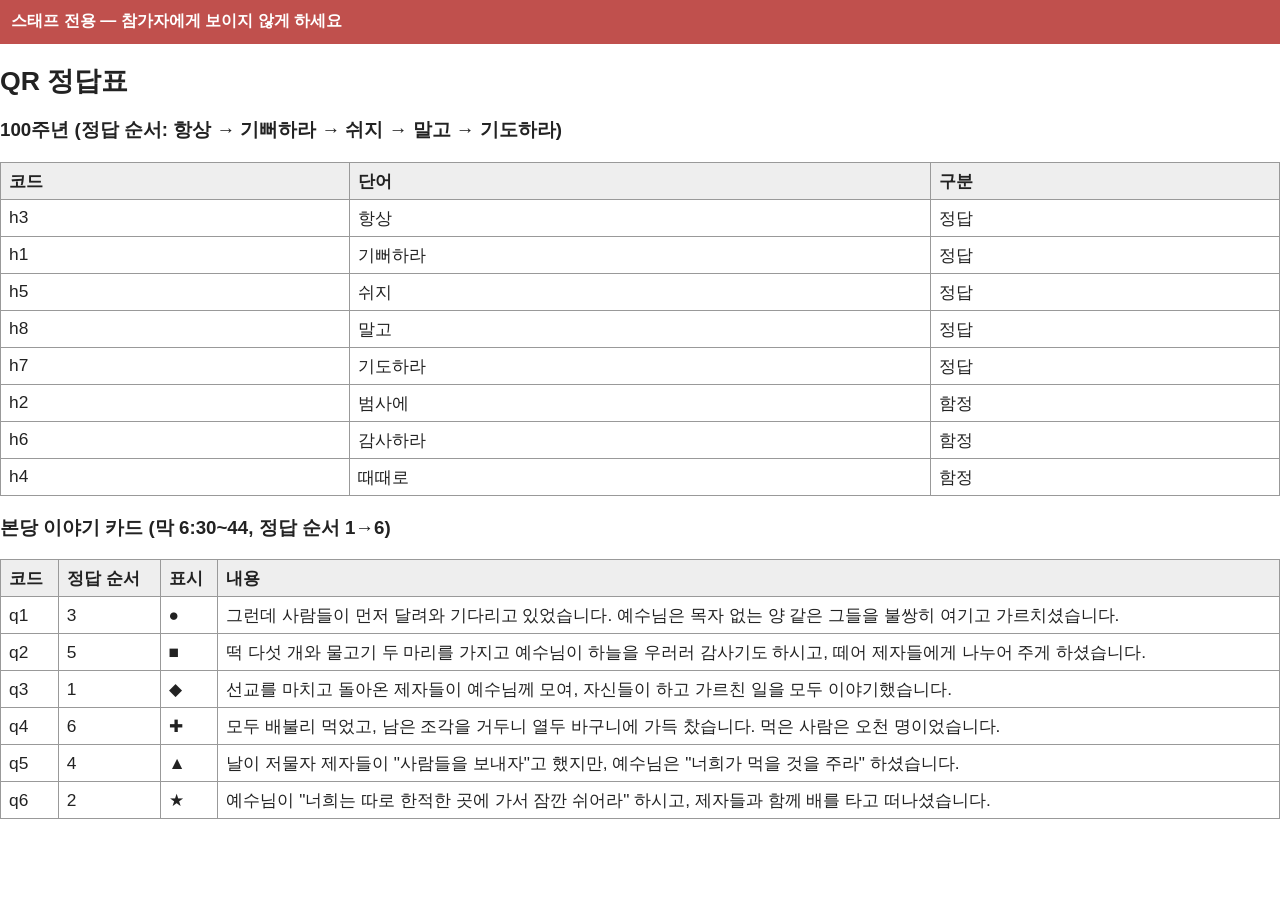
==== print-qr-staff.html @ 70e73692 "Set Theology Hall rooms, neutral QR codes, printable QR PDF generator Co-Authored-By: Claude Sonnet " ====
<!doctype html><meta charset="utf-8"><title>스태프 정답표</title><style>@page{size:A4;margin:12mm}body{font-family:"Noto Sans CJK KR","Noto Sans KR","Malgun Gothic",sans-serif;margin:0;color:#222}
.pg{page-break-after:always;min-height:270mm}h1{font-size:30pt;margin:0 0 4mm}h2{font-size:20pt;margin:0 0 4mm}.sub{color:#555;font-size:12pt;margin-bottom:8mm}
.g{display:grid;gap:6mm}.g2{grid-template-columns:repeat(2,1fr)}.g3{grid-template-columns:repeat(3,1fr)}
.c{border:1.5px dashed #888;text-align:center;padding:4mm;break-inside:avoid}.c svg{width:100%;max-width:50mm;height:auto}
.code{font-size:16pt;font-weight:700;letter-spacing:1px}.k{font-size:10pt;color:#666}
.big svg{width:130mm;height:auto}.room{border:3px solid #3f6b4f;border-radius:6mm;padding:10mm;margin-bottom:10mm;text-align:center}.room b{font-size:48pt;display:block}.room span{font-size:26pt}
table{border-collapse:collapse;width:100%;font-size:13pt}td,th{border:1px solid #999;padding:6px 8px;text-align:left}th{background:#eee}.ban{background:#c0504d;color:#fff;padding:3mm;font-weight:700;margin-bottom:5mm}</style><div class="ban">스태프 전용 — 참가자에게 보이지 않게 하세요</div><h2>QR 정답표</h2><h3>100주년 (정답 순서: 항상 → 기뻐하라 → 쉬지 → 말고 → 기도하라)</h3><table><tr><th>코드</th><th>단어</th><th>구분</th></tr><tr><td>h3</td><td>항상</td><td>정답</td></tr><tr><td>h1</td><td>기뻐하라</td><td>정답</td></tr><tr><td>h5</td><td>쉬지</td><td>정답</td></tr><tr><td>h8</td><td>말고</td><td>정답</td></tr><tr><td>h7</td><td>기도하라</td><td>정답</td></tr><tr><td>h2</td><td>범사에</td><td>함정</td></tr><tr><td>h6</td><td>감사하라</td><td>함정</td></tr><tr><td>h4</td><td>때때로</td><td>함정</td></tr></table><h3>본당 이야기 카드 (막 6:30~44, 정답 순서 1→6)</h3><table><tr><th>코드</th><th>정답 순서</th><th>표시</th><th>내용</th></tr><tr><td>q1</td><td>3</td><td>●</td><td>그런데 사람들이 먼저 달려와 기다리고 있었습니다. 예수님은 목자 없는 양 같은 그들을 불쌍히 여기고 가르치셨습니다.</td></tr><tr><td>q2</td><td>5</td><td>■</td><td>떡 다섯 개와 물고기 두 마리를 가지고 예수님이 하늘을 우러러 감사기도 하시고, 떼어 제자들에게 나누어 주게 하셨습니다.</td></tr><tr><td>q3</td><td>1</td><td>◆</td><td>선교를 마치고 돌아온 제자들이 예수님께 모여, 자신들이 하고 가르친 일을 모두 이야기했습니다.</td></tr><tr><td>q4</td><td>6</td><td>✚</td><td>모두 배불리 먹었고, 남은 조각을 거두니 열두 바구니에 가득 찼습니다. 먹은 사람은 오천 명이었습니다.</td></tr><tr><td>q5</td><td>4</td><td>▲</td><td>날이 저물자 제자들이 "사람들을 보내자"고 했지만, 예수님은 "너희가 먹을 것을 주라" 하셨습니다.</td></tr><tr><td>q6</td><td>2</td><td>★</td><td>예수님이 "너희는 따로 한적한 곳에 가서 잠깐 쉬어라" 하시고, 제자들과 함께 배를 타고 떠나셨습니다.</td></tr></table>
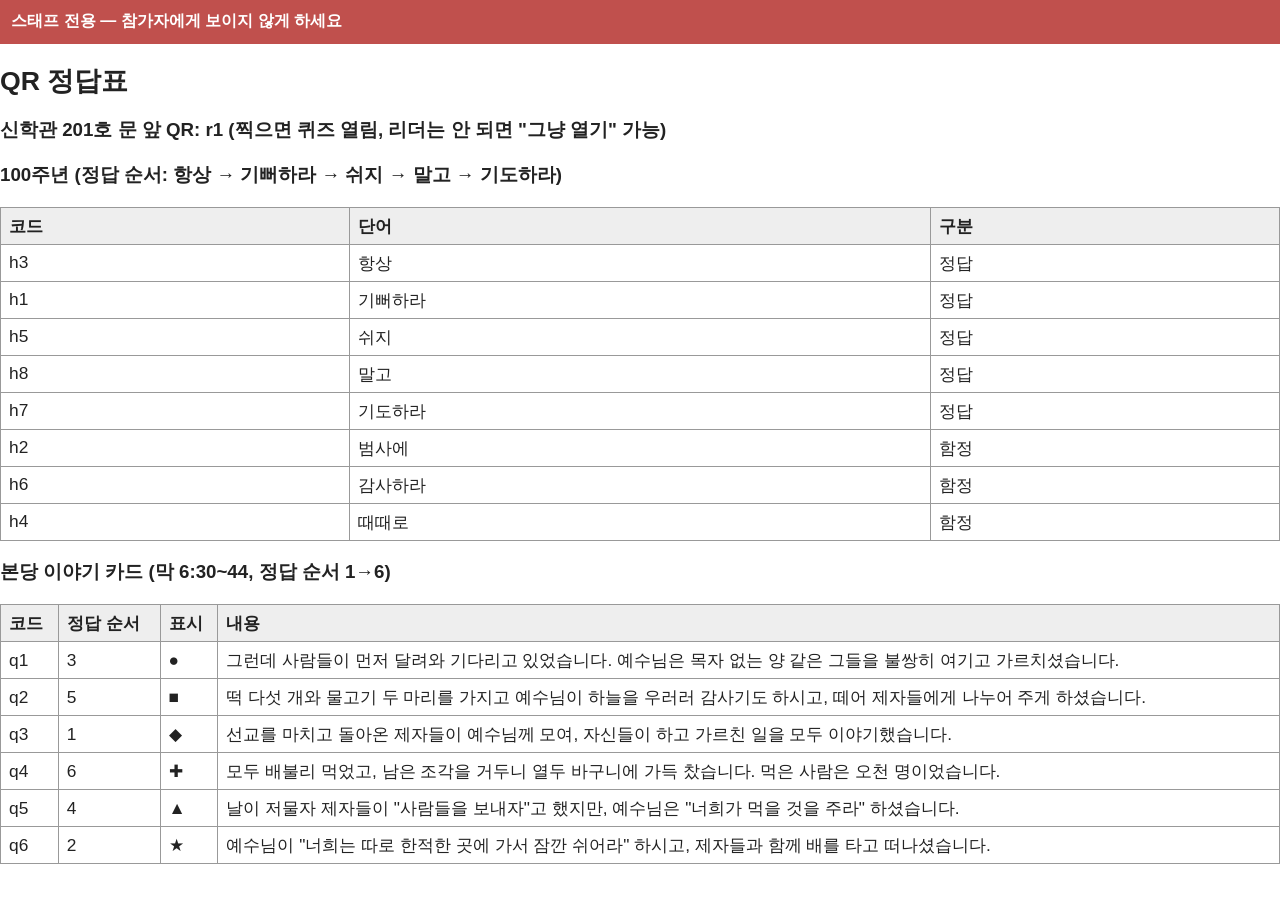
==== commit e63520e0: "조별 연동 미션, 침묵 정렬 랜덤 키워드, 전체 초기화에 QR 포함, 마스터 계정, 퀴즈 QR 잠금 Co-Authored-By: Claude Sonnet 5.5 <noreply@a" ====
--- a/print-qr-staff.html
+++ b/print-qr-staff.html
@@ -4,4 +4,4 @@
 .c{border:1.5px dashed #888;text-align:center;padding:4mm;break-inside:avoid}.c svg{width:100%;max-width:50mm;height:auto}
 .code{font-size:16pt;font-weight:700;letter-spacing:1px}.k{font-size:10pt;color:#666}
 .big svg{width:130mm;height:auto}.room{border:3px solid #3f6b4f;border-radius:6mm;padding:10mm;margin-bottom:10mm;text-align:center}.room b{font-size:48pt;display:block}.room span{font-size:26pt}
-table{border-collapse:collapse;width:100%;font-size:13pt}td,th{border:1px solid #999;padding:6px 8px;text-align:left}th{background:#eee}.ban{background:#c0504d;color:#fff;padding:3mm;font-weight:700;margin-bottom:5mm}</style><div class="ban">스태프 전용 — 참가자에게 보이지 않게 하세요</div><h2>QR 정답표</h2><h3>100주년 (정답 순서: 항상 → 기뻐하라 → 쉬지 → 말고 → 기도하라)</h3><table><tr><th>코드</th><th>단어</th><th>구분</th></tr><tr><td>h3</td><td>항상</td><td>정답</td></tr><tr><td>h1</td><td>기뻐하라</td><td>정답</td></tr><tr><td>h5</td><td>쉬지</td><td>정답</td></tr><tr><td>h8</td><td>말고</td><td>정답</td></tr><tr><td>h7</td><td>기도하라</td><td>정답</td></tr><tr><td>h2</td><td>범사에</td><td>함정</td></tr><tr><td>h6</td><td>감사하라</td><td>함정</td></tr><tr><td>h4</td><td>때때로</td><td>함정</td></tr></table><h3>본당 이야기 카드 (막 6:30~44, 정답 순서 1→6)</h3><table><tr><th>코드</th><th>정답 순서</th><th>표시</th><th>내용</th></tr><tr><td>q1</td><td>3</td><td>●</td><td>그런데 사람들이 먼저 달려와 기다리고 있었습니다. 예수님은 목자 없는 양 같은 그들을 불쌍히 여기고 가르치셨습니다.</td></tr><tr><td>q2</td><td>5</td><td>■</td><td>떡 다섯 개와 물고기 두 마리를 가지고 예수님이 하늘을 우러러 감사기도 하시고, 떼어 제자들에게 나누어 주게 하셨습니다.</td></tr><tr><td>q3</td><td>1</td><td>◆</td><td>선교를 마치고 돌아온 제자들이 예수님께 모여, 자신들이 하고 가르친 일을 모두 이야기했습니다.</td></tr><tr><td>q4</td><td>6</td><td>✚</td><td>모두 배불리 먹었고, 남은 조각을 거두니 열두 바구니에 가득 찼습니다. 먹은 사람은 오천 명이었습니다.</td></tr><tr><td>q5</td><td>4</td><td>▲</td><td>날이 저물자 제자들이 "사람들을 보내자"고 했지만, 예수님은 "너희가 먹을 것을 주라" 하셨습니다.</td></tr><tr><td>q6</td><td>2</td><td>★</td><td>예수님이 "너희는 따로 한적한 곳에 가서 잠깐 쉬어라" 하시고, 제자들과 함께 배를 타고 떠나셨습니다.</td></tr></table>+table{border-collapse:collapse;width:100%;font-size:13pt}td,th{border:1px solid #999;padding:6px 8px;text-align:left}th{background:#eee}.ban{background:#c0504d;color:#fff;padding:3mm;font-weight:700;margin-bottom:5mm}</style><div class="ban">스태프 전용 — 참가자에게 보이지 않게 하세요</div><h2>QR 정답표</h2><h3>신학관 201호 문 앞 QR: r1 (찍으면 퀴즈 열림, 리더는 안 되면 "그냥 열기" 가능)</h3><h3>100주년 (정답 순서: 항상 → 기뻐하라 → 쉬지 → 말고 → 기도하라)</h3><table><tr><th>코드</th><th>단어</th><th>구분</th></tr><tr><td>h3</td><td>항상</td><td>정답</td></tr><tr><td>h1</td><td>기뻐하라</td><td>정답</td></tr><tr><td>h5</td><td>쉬지</td><td>정답</td></tr><tr><td>h8</td><td>말고</td><td>정답</td></tr><tr><td>h7</td><td>기도하라</td><td>정답</td></tr><tr><td>h2</td><td>범사에</td><td>함정</td></tr><tr><td>h6</td><td>감사하라</td><td>함정</td></tr><tr><td>h4</td><td>때때로</td><td>함정</td></tr></table><h3>본당 이야기 카드 (막 6:30~44, 정답 순서 1→6)</h3><table><tr><th>코드</th><th>정답 순서</th><th>표시</th><th>내용</th></tr><tr><td>q1</td><td>3</td><td>●</td><td>그런데 사람들이 먼저 달려와 기다리고 있었습니다. 예수님은 목자 없는 양 같은 그들을 불쌍히 여기고 가르치셨습니다.</td></tr><tr><td>q2</td><td>5</td><td>■</td><td>떡 다섯 개와 물고기 두 마리를 가지고 예수님이 하늘을 우러러 감사기도 하시고, 떼어 제자들에게 나누어 주게 하셨습니다.</td></tr><tr><td>q3</td><td>1</td><td>◆</td><td>선교를 마치고 돌아온 제자들이 예수님께 모여, 자신들이 하고 가르친 일을 모두 이야기했습니다.</td></tr><tr><td>q4</td><td>6</td><td>✚</td><td>모두 배불리 먹었고, 남은 조각을 거두니 열두 바구니에 가득 찼습니다. 먹은 사람은 오천 명이었습니다.</td></tr><tr><td>q5</td><td>4</td><td>▲</td><td>날이 저물자 제자들이 "사람들을 보내자"고 했지만, 예수님은 "너희가 먹을 것을 주라" 하셨습니다.</td></tr><tr><td>q6</td><td>2</td><td>★</td><td>예수님이 "너희는 따로 한적한 곳에 가서 잠깐 쉬어라" 하시고, 제자들과 함께 배를 타고 떠나셨습니다.</td></tr></table>
